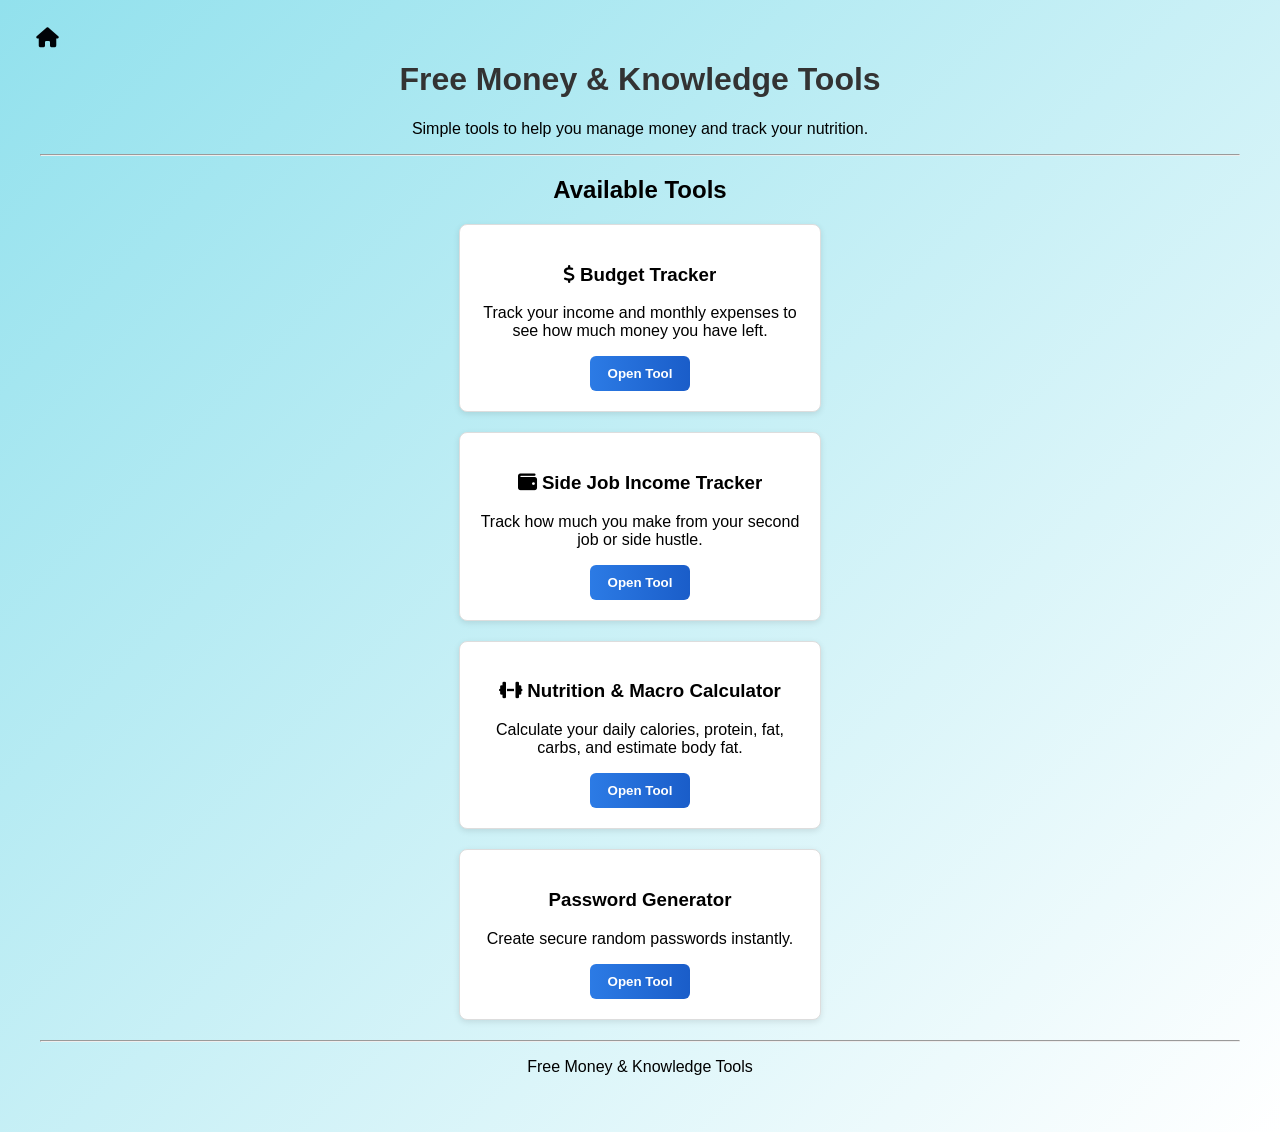
==== index.html @ 8d734868 "Updated multiple tools + password features" ====
<!DOCTYPE html>
<html>

<head>

<link rel="stylesheet" href="https://cdnjs.cloudflare.com/ajax/libs/font-awesome/6.5.0/css/all.min.css">

<title>Free Budget and Income Tools</title>

<link rel="stylesheet" href="style.css">

</head>

<body>
<a href="index.html" class="home-btn">
<i class="fa-solid fa-house"></i>
</a>

<h1>Free Money & Knowledge Tools</h1>

<p>Simple tools to help you manage money and track your nutrition.</p>

<hr>

<h2>Available Tools</h2>

<div class="tool-box">
  <h3><i class="fa-solid fa-dollar-sign"></i> Budget Tracker</h3>
  <p>Track your income and monthly expenses to see how much money you have left.</p>
  <a href="budget-tracker.html"><button>Open Tool</button></a>
</div>

<div class="tool-box">
  <h3><i class="fa-solid fa-wallet"></i> Side Job Income Tracker</h3>
  <p>Track how much you make from your second job or side hustle.</p>
  <a href="side-income.html"><button>Open Tool</button></a>
</div>

<div class="tool-box">
  <h3><i class="fa-solid fa-dumbbell"></i> Nutrition & Macro Calculator</h3>
  <p>Calculate your daily calories, protein, fat, carbs, and estimate body fat.</p>
  <a href="nutrition-calculator.html"><button>Open Tool</button></a>
</div>

<div class="tool-box">
<h3>Password Generator</h3>
<p>Create secure random passwords instantly.</p>

<a href="password-generator.html">
  <button>Open Tool</button>
</a>
</div>
<hr>

<div class="ad-space">
  <!-- Google AdSense will go here later -->
  <p>Free Money & Knowledge Tools</p>
</div>

</body>

</html>
---- style.css ----
body {
font-family: Arial;
background-color: #f4f4f4;
padding: 40px;
}
h1 {
color: #333;

}

ul {
list-style-type: none;
padding: 0;

}

li {

background: white;
margin: 10px 0;
padding: 15px;
border-radius: 6px;

}

a {
text-decoration: none;
font-weight: bold;
color: #2a7ae2;
}

li:hover {
background: #e8f0fe;
}

.budget-box {

background: white;
padding: 20px;
border-radius: 8px;
max-width: 400px;

}

input {

width: 100%;
padding: 8px;
margin-bottom: 10px;

}

button {

padding: 10px;
background: #2a7ae2;
color: white;
border: none;
border-radius: 5px;
cursor: pointer;

}

button:hover {

background: #183358;

}

/* Nutrition input container background */
.nutrition-box {
    background: rgba(255, 255, 255, 0.728); /* almost solid white with slight transparency */
    padding: 20px;
    border-radius: 8px;
    max-width: 400px;
    margin: 20px auto; /* centers the box */
    box-shadow: 0 2px 6px rgba(0,0,0,0.1); /* subtle shadow for depth */
}

/* Nutrition calculator input sizing */

.nutrition-box input[type="number"]{
width:120px;
padding:6px;
margin:4px 6px 10px 0;
}

.nutrition-box select{
width:140px;
padding:6px;
margin:4px 6px 10px 0;
}

.nutrition-box label{
display:block;
margin-top:10px;
font-weight:bold;
}

/* Height inputs side-by-side */

#feet,
#inches{
width:70px;
}

/* Tool input sizing for ALL tools */

input[type="number"],
input[type="text"],
select {

width:120px;
padding:6px;
margin:4px 6px 10px 0;

}

/* Labels look cleaner above inputs */

label{
display:block;
margin-top:10px;
font-weight:bold;
}

/* Smaller height inputs */

#feet,
#inches{
width:70px;
}

/* Center the page content */

body{

font-family: Arial, sans-serif;
background:#f4f4f4;
text-align:center;

}

/* Tool card container */

.tool-box{

background:white;
border:1px solid #ddd;
border-radius:8px;

width:320px;

margin:20px auto;
padding:20px;

box-shadow:0 2px 6px rgba(0,0,0,0.1);

}

/* Inputs */

input[type="number"],
input[type="text"],
select{

width:120px;
padding:6px;
margin:5px;

}

/* Smaller height inputs */

#feet,
#inches{

width:70px;

}

/* Buttons */

button{

padding:8px 16px;
background:#2c7be5;
color:white;
border:none;
border-radius:5px;
cursor:pointer;

}

button:hover{

background:#1a5dc9;

}

/* Center Budget Tracker inputs */
.budget-box {
    background:rgba(255, 255, 255, 0.541);
    border:1px solid #ddd;
    border-radius:8px;
    width:320px;
    margin:20px auto;
    padding:20px;
    box-shadow:0 2px 6px rgba(0,0,0,0.1);
    text-align:center;  /* This centers the content inside the box */
}

/* Inputs inside budget-box */
.budget-box input[type="number"] {
    width:120px;
    padding:6px;
    margin:5px;
    display:inline-block;  /* ensures they respect text-align:center */
}

/* Buttons styling */
.budget-box button {
    padding:8px 16px;
    background:#2c7be5;
    color:white;
    border:none;
    border-radius:5px;
    cursor:pointer;
    margin-top:10px;
}

.budget-box button:hover {
    background:#1a5dc9;
}

/* Page background */
/* Make the entire page background a single color */
body {
    font-family: Arial, sans-serif;
    text-align: center;
    background: linear-gradient(135deg, #92e1ed, #ffffff); /* choose any solid color you like */
    margin: 0;
    padding: 40px;
}

/* Result panel for Side Job Income Tracker */
#incomeResult {
    margin-top: 15px;
    padding: 12px;
    border-radius: 6px;
    background: #f1f3f5;   /* subtle light gray background */
    border: 1px solid #ccc;
    font-weight: bold;
    color: #333;
    display: inline-block;   /* shrink to fit content */
    min-width: 150px;        /* optional, ensures width is reasonable */
}

/* Tool icons (for homepage and tool pages) */
.tool-icon {
    width: 50px;
    height: 50px;
    display: block;
    margin: 0 auto 10px auto;
}

/* Home button top-left */
.home-btn {
    position: fixed;
    top: 20px;
    left: 20px;
    padding: 8px 16px;
    background: #2c7ce500;
    color: rgb(0, 3, 7);
    border-radius: 5px;
    text-decoration: none;
    font-weight: bold;
    z-index: 1000;
}

.home-btn:hover {
    background: #1a5dc900;
}

/* Dropdown menu top-right */
.tool-menu {
    position: fixed;
    top: 20px;
    right: 20px;
    z-index: 1000;
}

.dropbtn {
    background: none;              /* kills gradient */
    background-color: rgba(255, 255, 255, 0); /* your custom background */
    color: #333;

    padding: 8px 16px;
    font-size: 16px;

    border: 1px solid #cccccc00;
    border-radius: 5px;

    cursor: pointer;
}

.dropbtn:hover {
    background: rgba(255, 255, 255, 0);
}

.dropdown-content {
    display: none;
    position: absolute;
    right: 0;
    background-color: #f9f9f901;
    min-width: 180px;
    box-shadow: 0px 8px 16px 0px rgba(0, 0, 0, 0);
    border-radius: 6px;
    overflow: hidden;
}

.dropdown-content a {
    color: #333;
    padding: 12px 16px;
    text-decoration: none;
    display: block;
}

.dropdown-content a:hover {
    background-color: #e8f0fe04;
}

.tool-menu:hover .dropdown-content {
    display: block;
}

button {
    background: linear-gradient(90deg, #2c7be5, #1a5dc9);
    color: white;
    border: none;
    border-radius: 6px;
    padding: 10px 18px;
    cursor: pointer;
    font-weight: bold;
    transition: background 0.3s, transform 0.2s;
}

button:hover {
    background: linear-gradient(90deg, #1a5dc9, #2c7be5);
    transform: scale(1.05);
}
/*
body.budget-page {
    background: url('images/budget-background.jpg') no-repeat center center fixed;
    background-size: cover;
}
*/

/* Optional overlay for readability 
body.budget-page::before {
    content: '';
    position: fixed;
    top: 0;
    left: 0;
    width: 100%;
    height: 23.6%;
    background: rgba(255, 251, 251, 0.959);
    z-index: -1;
}
*/


/* Add to your style.css 
body.nutrition-page {
    background: url('images/nutrition-background.jpg') no-repeat center center;
    background-size: cover;
    background-attachment: fixed;
}
*/

/*
body.nutrition-page::before {
    content: '';
    position: fixed;
    top: 0;
    left: 0;
    width: 100%;
    height: 23.6%;
    background: rgba(234, 234, 239, 0.769);
    z-index: -1;
}
*/

/*
body.side-income-page {
    background: url('images/side-income-background.jpg') no-repeat center center;
    background-size: cover;
    background-attachment: fixed;
}
*/
/*
body.side-income-page::before {
    content: '';
    position: fixed;
    top: 0;
    left: 0;
    width: 100%;
    height: 23.6%;
    background: rgba(234, 234, 239, 0.769);
    z-index: -1;

}
*/
.home-btn i {

    font-size: 20px;
}

.outlined-text {
    color: transparent;
    -webkit-text-stroke: 1px rgb(7, 8, 56);
    text-shadow: -2px -2px rgb(0, 0, 0);
    font-weight: 600;
    text-transform: uppercase;
}
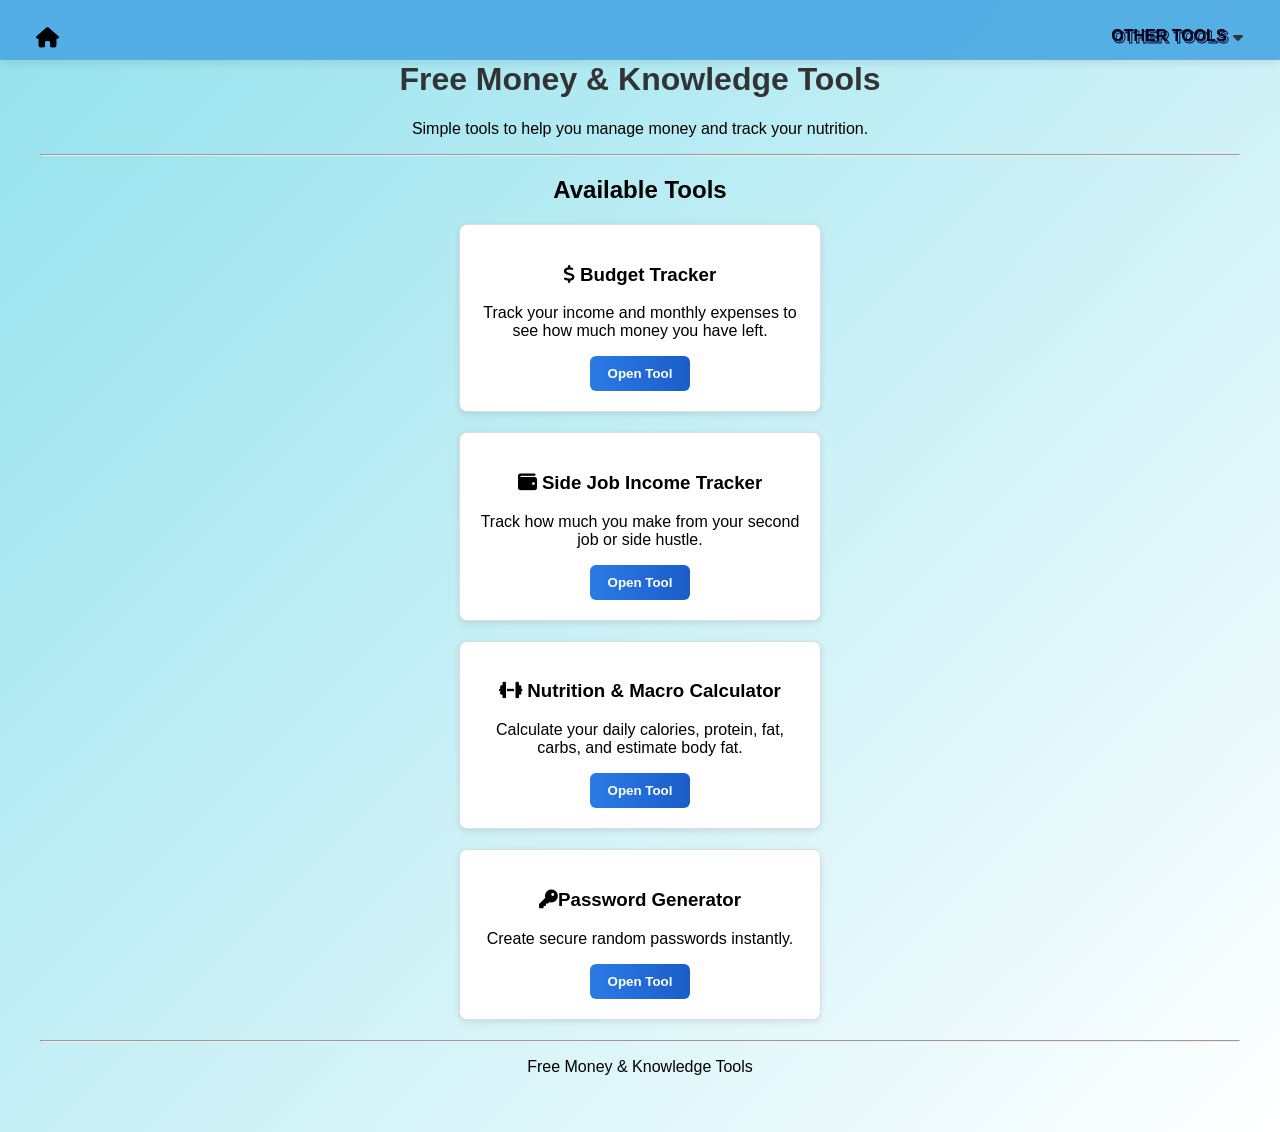
==== commit 90faaa87: "Added sticky header" ====
--- a/index.html
+++ b/index.html
@@ -12,6 +12,28 @@
 </head>
 
 <body>
+
+<div class="top-header">
+
+    <a href="index.html" class="home-btn">
+        <i class="fa-solid fa-house"></i>
+    </a>
+
+    <div class="tool-menu">
+        <button class="dropbtn">
+            <span class="outlined-text">Other Tools</span>
+            <i class="fa-solid fa-caret-down"></i>
+        </button>
+
+        <div class="dropdown-content">
+            <a href="budget-tracker.html">Budget Tracker</a>
+            <a href="side-income.html">Side Job Income Tracker</a>
+            <a href="nutrition-calculator.html">Nutrition & Macro Calculator</a>
+            <a href="password-generator.html">Password Generator</a>    
+    </div>
+    </div>
+
+</div>
 <a href="index.html" class="home-btn">
 <i class="fa-solid fa-house"></i>
 </a>
@@ -43,7 +65,7 @@
 </div>
 
 <div class="tool-box">
-<h3>Password Generator</h3>
+<h3><i class="fa-solid fa-key"></i>Password Generator</h3>
 <p>Create secure random passwords instantly.</p>
 
 <a href="password-generator.html">
@@ -57,6 +79,25 @@
   <p>Free Money & Knowledge Tools</p>
 </div>
 
+<script>
+let lastScroll = 0;
+const header = document.querySelector(".top-header");
+
+window.addEventListener("scroll", () => {
+    let currentScroll = window.pageYOffset;
+
+    if (currentScroll > lastScroll) {
+        // scrolling DOWN
+        header.classList.add("hide");
+    } else {
+        // scrolling UP
+        header.classList.remove("hide");
+    }
+
+    lastScroll = currentScroll;
+});
+</script>
+
 </body>
 
 </html>
--- a/style.css
+++ b/style.css
@@ -266,7 +266,7 @@
 
 /* Home button top-left */
 .home-btn {
-    position: fixed;
+    position: absolute;
     top: 20px;
     left: 20px;
     padding: 8px 16px;
@@ -284,7 +284,7 @@
 
 /* Dropdown menu top-right */
 .tool-menu {
-    position: fixed;
+    position: absolute;
     top: 20px;
     right: 20px;
     z-index: 1000;
@@ -425,3 +425,27 @@
 }
 
 
+
+
+.top-header {
+    position: fixed;
+    top: 0;
+    left: 0;
+    width: 100%;
+    height: 60px;
+
+    background: rgba(78, 171, 228, 0.95);
+    backdrop-filter: blur(6px);
+
+    z-index: 500; /* behind buttons */
+    transition: transform 0.3s ease;
+}
+
+/* Hide header when scrolling down */
+.top-header.hide {
+    transform: translateY(-100%);
+}
+
+.top-header {
+    box-shadow: 0 2px 10px rgba(0,0,0,0.1);
+}
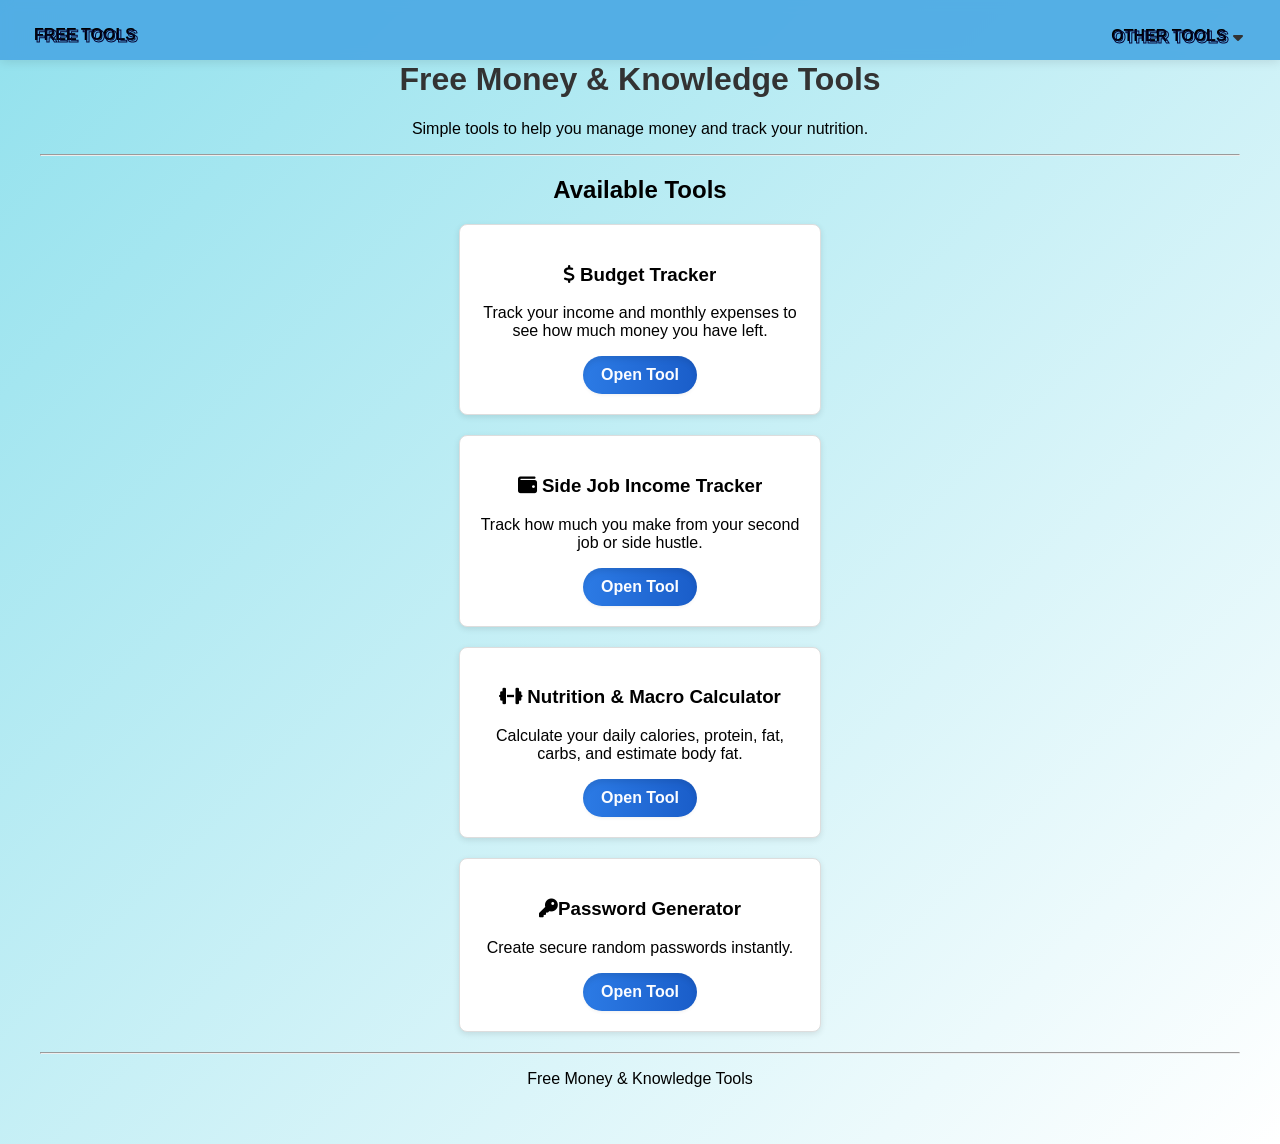
==== commit b1cefc45: "Fixed padding for mobile and home button" ====
--- a/index.html
+++ b/index.html
@@ -16,7 +16,7 @@
 <div class="top-header">
 
     <a href="index.html" class="home-btn">
-        <i class="fa-solid fa-house"></i>
+         <span class="outlined-text">Free Tools</span>
     </a>
 
     <div class="tool-menu">
@@ -34,9 +34,7 @@
     </div>
 
 </div>
-<a href="index.html" class="home-btn">
-<i class="fa-solid fa-house"></i>
-</a>
+
 
 <h1>Free Money & Knowledge Tools</h1>
 
@@ -49,19 +47,19 @@
 <div class="tool-box">
   <h3><i class="fa-solid fa-dollar-sign"></i> Budget Tracker</h3>
   <p>Track your income and monthly expenses to see how much money you have left.</p>
-  <a href="budget-tracker.html"><button>Open Tool</button></a>
+  <a href="budget-tracker.html"><button class="btn">Open Tool</button></a>
 </div>
 
 <div class="tool-box">
   <h3><i class="fa-solid fa-wallet"></i> Side Job Income Tracker</h3>
   <p>Track how much you make from your second job or side hustle.</p>
-  <a href="side-income.html"><button>Open Tool</button></a>
+  <a href="side-income.html"><button class="btn">Open Tool</button></a>
 </div>
 
 <div class="tool-box">
   <h3><i class="fa-solid fa-dumbbell"></i> Nutrition & Macro Calculator</h3>
   <p>Calculate your daily calories, protein, fat, carbs, and estimate body fat.</p>
-  <a href="nutrition-calculator.html"><button>Open Tool</button></a>
+  <a href="nutrition-calculator.html"><button class="btn">Open Tool</button></a>
 </div>
 
 <div class="tool-box">
@@ -69,7 +67,7 @@
 <p>Create secure random passwords instantly.</p>
 
 <a href="password-generator.html">
-  <button>Open Tool</button>
+  <button class="btn">Open Tool</button>
 </a>
 </div>
 <hr>
--- a/style.css
+++ b/style.css
@@ -448,4 +448,128 @@
 
 .top-header {
     box-shadow: 0 2px 10px rgba(0,0,0,0.1);
+}
+
+/* Custom button system */
+.btn {
+    background-color: #fff;
+    padding: 10px 18px;
+    border-radius: 999px;
+    border: none;
+
+    cursor: pointer;
+    font-size: 16px;
+    font-weight: bold;
+
+    color: #2c7be5;
+
+    position: relative;
+    overflow: hidden;
+
+    transition: all 0.2s ease;
+
+    box-shadow:
+        inset 0 4px 6px -1px rgba(0,0,0,0.1),
+        0 2px 4px -2px rgba(0,0,0,0.1);
+}
+
+/* Click effect */
+.btn:active {
+    box-shadow: inset 0 0 0 4px rgba(4, 59, 63, 0.4);
+    transform: scale(0.97);
+}
+
+/* Flash layer */
+.btn::before {
+    content: "";
+    position: absolute;
+    inset: 0;
+
+    background: #fff;
+    border-radius: inherit;
+
+    opacity: 0;
+    z-index: -1;
+
+    transform: scale(2);
+    transition: all 0.4s ease;
+}
+
+/* Hover effect */
+.btn:hover::before {
+    opacity: 1;
+    transform: scale(1);
+}
+
+/* Custom button system */
+.btn {
+    background-color: #fff;
+    padding: 10px 18px;
+    border-radius: 999px;
+    border: none;
+
+    cursor: pointer;
+    font-size: 16px;
+    font-weight: bold;
+
+    color: #fcfdff;
+
+    position: relative;
+    overflow: hidden;
+
+    transition: all 0.2s ease;
+
+    box-shadow:
+        inset 0 4px 6px -1px rgba(0,0,0,0.1),
+        0 2px 4px -2px rgba(0,0,0,0.1);
+}
+
+/* Click effect */
+.btn:active {
+    box-shadow: inset 0 0 0 4px rgba(4, 59, 63, 0.4);
+    transform: scale(0.97);
+}
+
+/* Flash layer */
+.btn::before {
+    content: "";
+    position: absolute;
+    inset: 0;
+
+    background: #0f2230;
+    border-radius: inherit;
+
+    opacity: 0;
+    z-index: -1;
+
+    transform: scale(2);
+    transition: all 0.4s ease;
+}
+
+/* Hover effect */
+.btn:hover::before {
+    opacity: 1;
+    transform: scale(1);
+}
+
+/* Mobile adjustments */
+@media (max-width: 768px) {
+    body {
+        padding: 20px;  /* reduce the top/bottom padding on mobile */
+    }
+
+    .tool-box {
+        margin: 10px auto;  /* smaller spacing between tool cards */
+        padding: 15px;      /* reduce padding inside cards */
+    }
+
+    .budget-box,
+    .nutrition-box {
+        width: 90%;          /* make input containers fit mobile screens */
+        padding: 15px;
+    }
+
+    h1, h2, h3, p {
+        margin-bottom: 10px; /* reduce extra spacing below headings */
+    }
 }
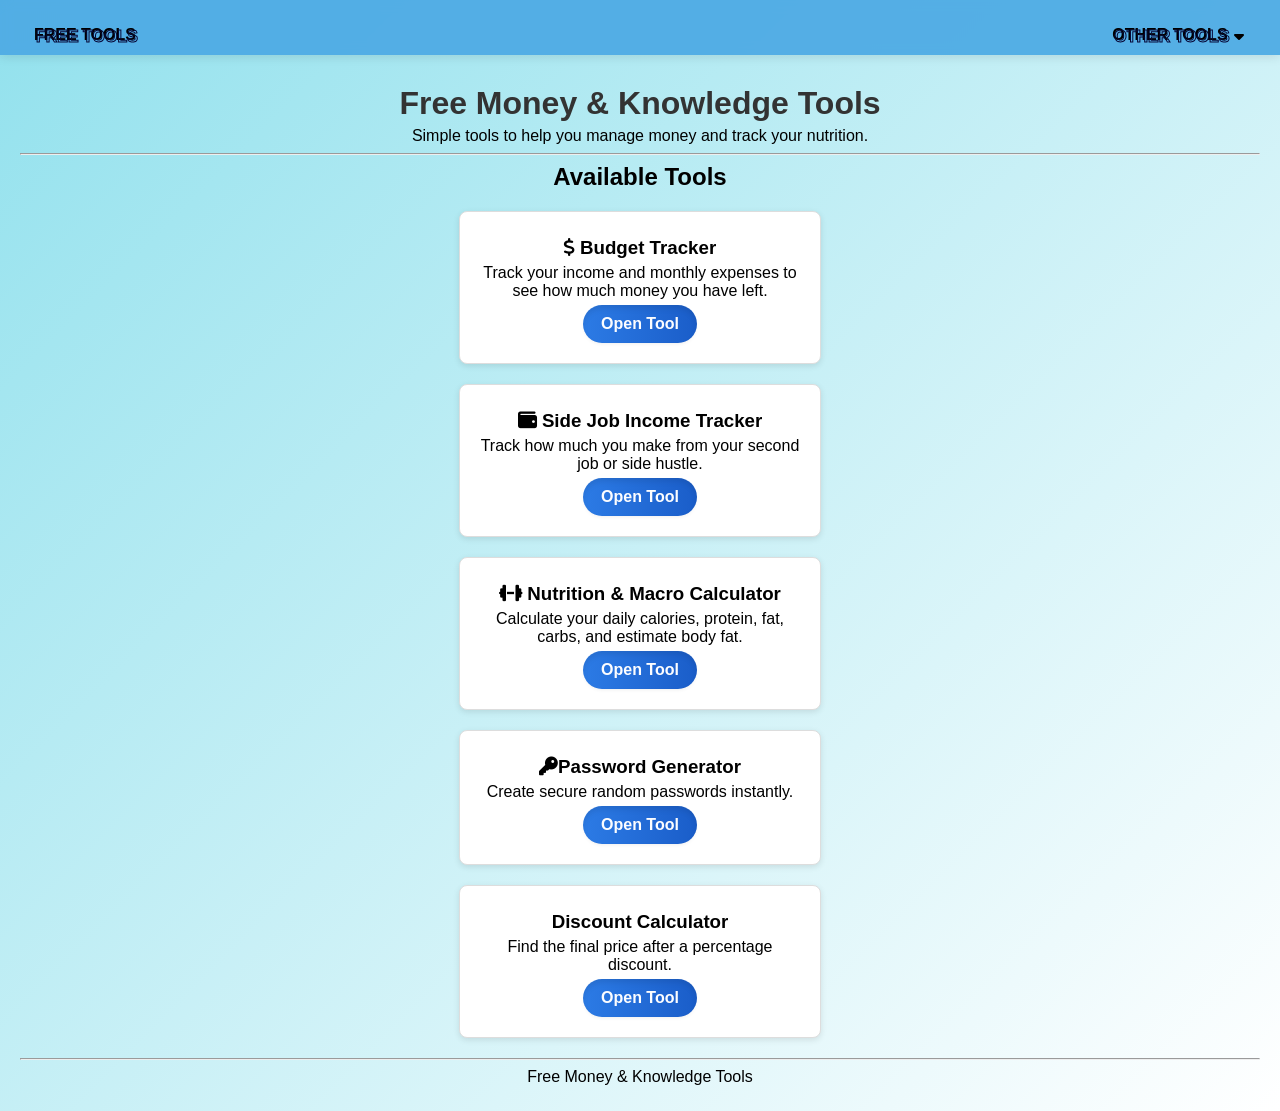
==== commit f8514cc9: "Added a percentage off tool" ====
--- a/index.html
+++ b/index.html
@@ -70,6 +70,14 @@
   <button class="btn">Open Tool</button>
 </a>
 </div>
+
+<div class="tool-box">
+  <h3>Discount Calculator</h3>
+  <p>Find the final price after a percentage discount.</p>
+  <a href="discount-calculator.html">
+    <button class="btn">Open Tool</button>
+  </a>
+</div>
 <hr>
 
 <div class="ad-space">
--- a/style.css
+++ b/style.css
@@ -432,7 +432,7 @@
     top: 0;
     left: 0;
     width: 100%;
-    height: 60px;
+    height: 55px;
 
     background: rgba(78, 171, 228, 0.95);
     backdrop-filter: blur(6px);
@@ -552,24 +552,171 @@
     transform: scale(1);
 }
 
-/* Mobile adjustments */
+/* ---------------------------------- */
+/* Base Styles (Desktop & Mobile)     */
+/* ---------------------------------- */
+body {
+    font-family: Arial, sans-serif;
+    text-align: center;
+    background-color: #f0f4f8;
+    margin: 0;
+    padding: 40px 20px 20px 20px; /* reduce default padding on mobile later */
+    min-height: 100vh;
+    box-sizing: border-box;
+}
+
+h1, h2, h3, p {
+    margin: 5px 0;
+}
+
+.tool-box {
+    background: white;
+    border: 1px solid #ddd;
+    border-radius: 8px;
+    width: 320px;
+    margin: 20px auto;
+    padding: 20px;
+    box-shadow: 0 2px 6px rgba(0,0,0,0.1);
+}
+
+button {
+    background: linear-gradient(90deg, #2c7be5, #1a5dc9);
+    color: white;
+    border: none;
+    border-radius: 6px;
+    padding: 10px 18px;
+    cursor: pointer;
+    font-weight: bold;
+    transition: background 0.3s, transform 0.2s;
+}
+
+button:hover {
+    background: linear-gradient(90deg, #1a5dc9, #2c7be5);
+    transform: scale(1.05);
+}
+
+.home-btn {
+    position: fixed;
+    top: 20px;
+    left: 20px;
+    padding: 8px 16px;
+    color: white;
+    text-decoration: none;
+    font-weight: bold;
+    z-index: 1000;
+}
+
+.tool-menu {
+    position: fixed;
+    top: 20px;
+    right: 20px;
+    z-index: 1000;
+}
+
+/* Drop-down menu styling */
+.dropbtn {
+    color: white;
+    padding: 8px 16px;
+    font-size: 16px;
+    border: none;
+    border-radius: 5px;
+    cursor: pointer;
+    background-color: #2c7ce500;
+}
+
+.dropbtn:hover {
+    background-color: #1a5dc900;
+}
+
+.dropdown-content {
+    display: none;
+    position: absolute;
+    right: 0;
+    background-color: rgba(249, 249, 249, 0.95); /* semi-transparent */
+    min-width: 180px;
+    box-shadow: 0px 8px 16px rgba(0,0,0,0.2);
+    border-radius: 6px;
+    overflow: hidden;
+}
+
+.dropdown-content a {
+    color: #333;
+    padding: 12px 16px;
+    text-decoration: none;
+    display: block;
+}
+
+.dropdown-content a:hover {
+    background-color: #e8f0fe;
+}
+
+.tool-menu:hover .dropdown-content {
+    display: block;
+}
+
+/* ---------------------------------- */
+/* Mobile-Specific Adjustments        */
+/* ---------------------------------- */
 @media (max-width: 768px) {
     body {
-        padding: 20px;  /* reduce the top/bottom padding on mobile */
+        padding: 20px 10px 10px 10px; /* smaller padding on mobile */
     }
 
     .tool-box {
-        margin: 10px auto;  /* smaller spacing between tool cards */
-        padding: 15px;      /* reduce padding inside cards */
+        width: 90%; /* fit mobile screen */
+        margin: 10px auto;
+        padding: 15px;
+    }
+
+    .budget-box, .nutrition-box {
+        width: 90%;
+        padding: 15px;
+    }
+
+    h1, h2, h3, p {
+        font-size: 1em; /* scale text down a bit */
+        margin: 5px 0;
+    }
+
+    .ad-space {
+        margin-bottom: 10px;
+        padding-bottom: 10px;
+    }
+
+    .home-btn, .tool-menu {
+        top: 10px;
+        padding: 6px 12px;
+    }
+
+    .dropbtn {
+        padding: 6px 12px;
+        font-size: 14px;
+    }
+}
+
+/* dropdown button connected to other tools */
+
+.dropbtn i {
+    color: black;
+}
+
+body {
+    margin-top: 40px;
+}
+
+@media (max-width: 768px) {
+    
+    body {
+        padding: 10px;
+    }
+
+    .tool-box {
+        margin: 10px auto;
     }
 
     .budget-box,
     .nutrition-box {
-        width: 90%;          /* make input containers fit mobile screens */
-        padding: 15px;
-    }
-
-    h1, h2, h3, p {
-        margin-bottom: 10px; /* reduce extra spacing below headings */
-    }
+        margin-bottom: 10px;
+    }
+
 }
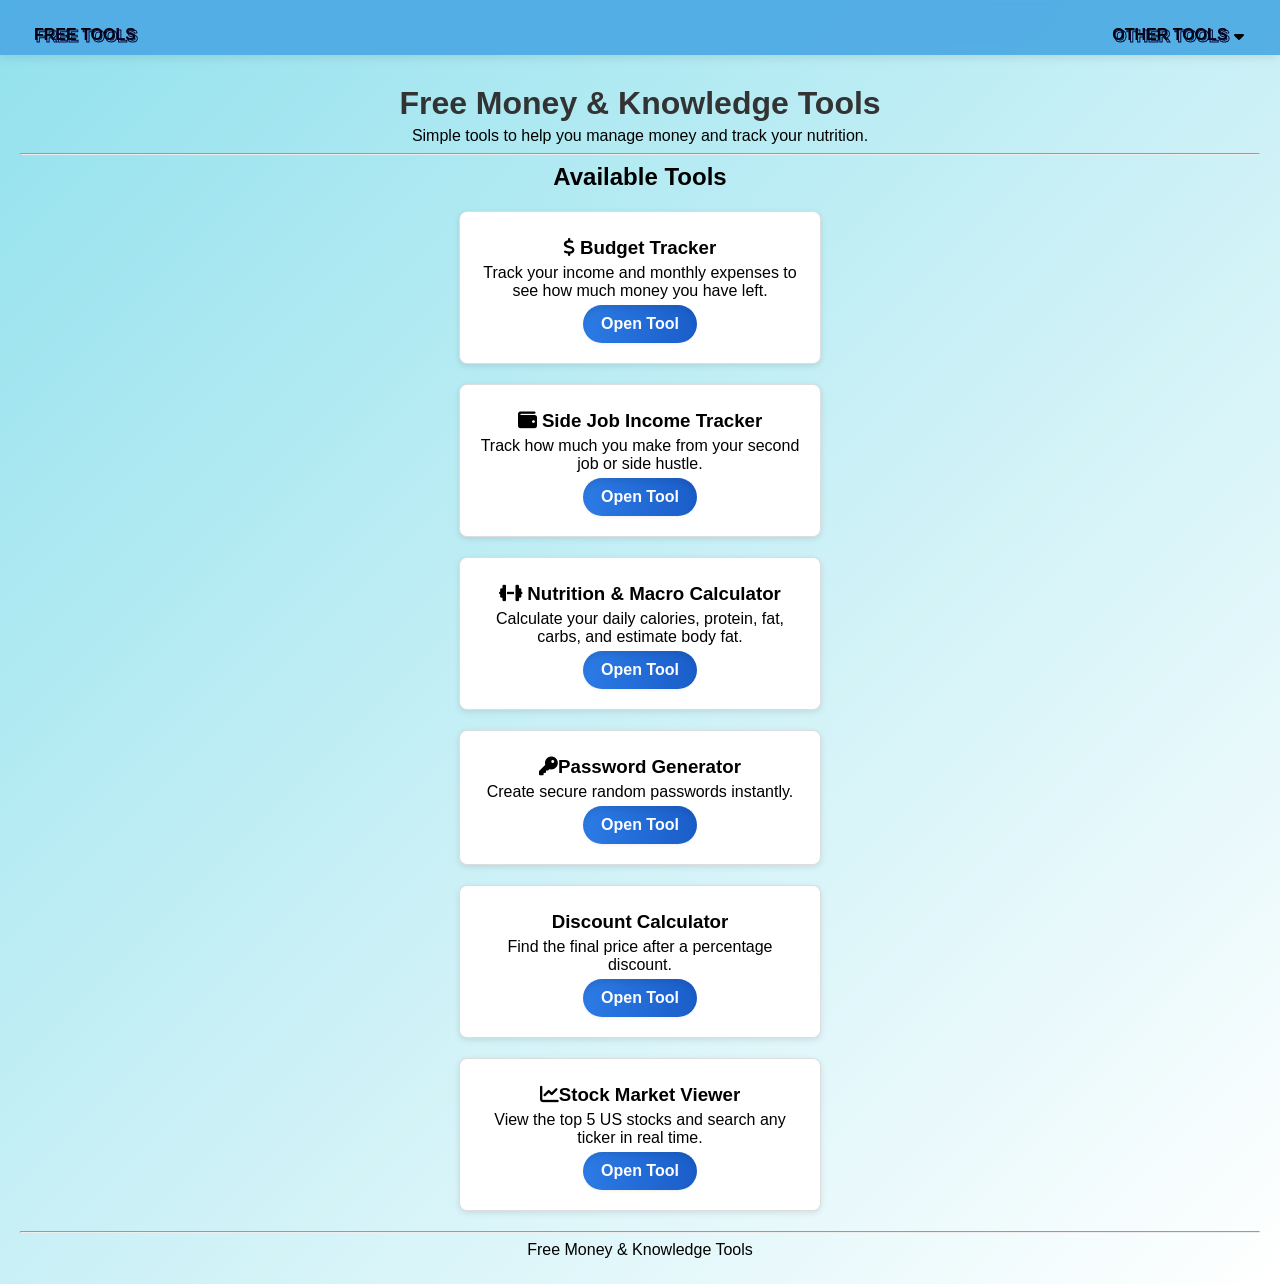
==== commit 5e52612e: "added stock tool" ====
--- a/index.html
+++ b/index.html
@@ -78,6 +78,13 @@
     <button class="btn">Open Tool</button>
   </a>
 </div>
+
+<div class="tool-box">
+  <h3><i class="fa-solid fa-chart-line"></i>Stock Market Viewer</h3>
+  <p>View the top 5 US stocks and search any ticker in real time.</p>
+  <a href="stocks.html"><button class="btn">Open Tool</button></a>
+</div>
+
 <hr>
 
 <div class="ad-space">
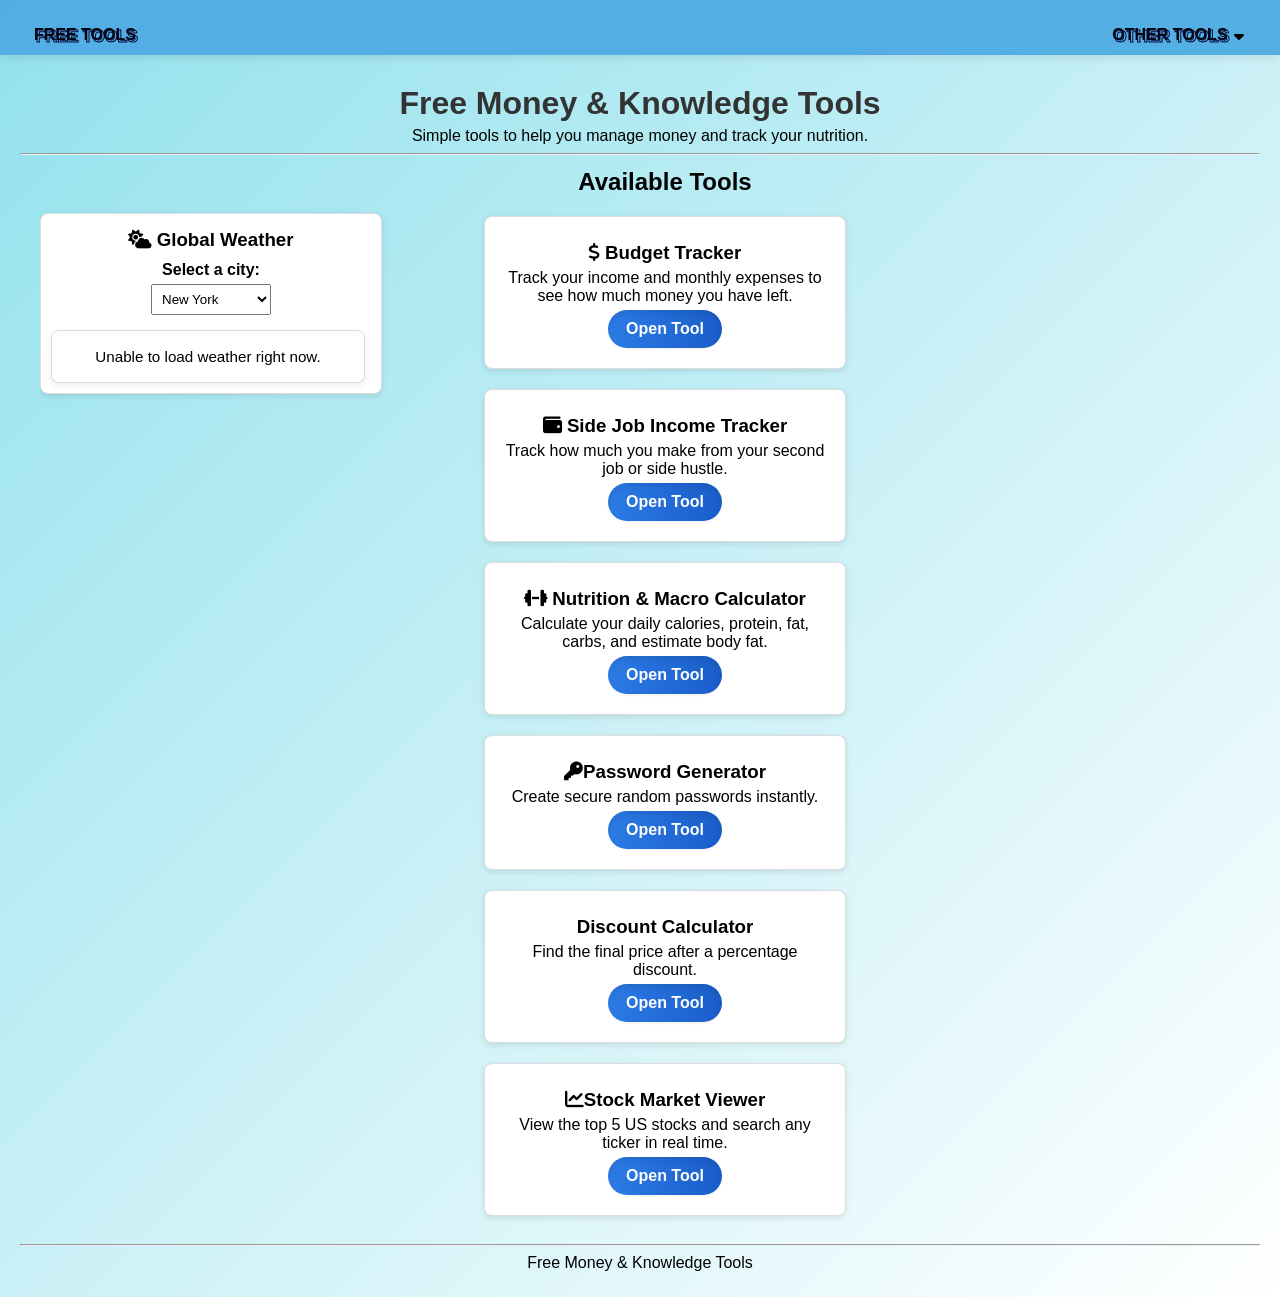
==== commit f0968a5e: "Added weather window" ====
--- a/index.html
+++ b/index.html
@@ -2,7 +2,7 @@
 <html>
 
 <head>
-
+<meta charset="UTF-8">
 <link rel="stylesheet" href="https://cdnjs.cloudflare.com/ajax/libs/font-awesome/6.5.0/css/all.min.css">
 
 <title>Free Budget and Income Tools</title>
@@ -29,12 +29,11 @@
             <a href="budget-tracker.html">Budget Tracker</a>
             <a href="side-income.html">Side Job Income Tracker</a>
             <a href="nutrition-calculator.html">Nutrition & Macro Calculator</a>
-            <a href="password-generator.html">Password Generator</a>    
-    </div>
+            <a href="password-generator.html">Password Generator</a>
+        </div>
     </div>
 
 </div>
-
 
 <h1>Free Money & Knowledge Tools</h1>
 
@@ -42,48 +41,86 @@
 
 <hr>
 
-<h2>Available Tools</h2>
+<!-- ===================================================== -->
+<!-- START: Weather + Tools Two-Column Layout -->
+<!-- ===================================================== -->
 
-<div class="tool-box">
-  <h3><i class="fa-solid fa-dollar-sign"></i> Budget Tracker</h3>
-  <p>Track your income and monthly expenses to see how much money you have left.</p>
-  <a href="budget-tracker.html"><button class="btn">Open Tool</button></a>
-</div>
+<div class="home-layout">
 
-<div class="tool-box">
-  <h3><i class="fa-solid fa-wallet"></i> Side Job Income Tracker</h3>
-  <p>Track how much you make from your second job or side hustle.</p>
-  <a href="side-income.html"><button class="btn">Open Tool</button></a>
-</div>
+    <!-- LEFT: Weather Panel -->
+    <div class="weather-panel">
+        <div class="tool-box">
+            <h3><i class="fa-solid fa-cloud-sun"></i> Global Weather</h3>
 
-<div class="tool-box">
-  <h3><i class="fa-solid fa-dumbbell"></i> Nutrition & Macro Calculator</h3>
-  <p>Calculate your daily calories, protein, fat, carbs, and estimate body fat.</p>
-  <a href="nutrition-calculator.html"><button class="btn">Open Tool</button></a>
-</div>
+            <label for="citySelect"><strong>Select a city:</strong></label>
+            <select id="citySelect">
+                <option value="New York,US">New York</option>
+                <option value="London,GB">London</option>
+                <option value="Tokyo,JP">Tokyo</option>
+                <option value="Sydney,AU">Sydney</option>
+                <option value="Dubai,AE">Dubai</option>
+                <option value="Paris,FR">Paris</option>
+                <option value="Toronto,CA">Toronto</option>
+                <option value="Hong Kong,HK">Hong Kong</option>
+            </select>
 
-<div class="tool-box">
-<h3><i class="fa-solid fa-key"></i>Password Generator</h3>
-<p>Create secure random passwords instantly.</p>
+            <div id="weatherDisplay" class="weather-display"></div>
+        </div>
+    </div>
 
-<a href="password-generator.html">
-  <button class="btn">Open Tool</button>
-</a>
-</div>
+    <!-- RIGHT: Main Tools Window -->
+    <div class="tools-main">
 
-<div class="tool-box">
-  <h3>Discount Calculator</h3>
-  <p>Find the final price after a percentage discount.</p>
-  <a href="discount-calculator.html">
-    <button class="btn">Open Tool</button>
-  </a>
-</div>
+        <h2>Available Tools</h2>
 
-<div class="tool-box">
-  <h3><i class="fa-solid fa-chart-line"></i>Stock Market Viewer</h3>
-  <p>View the top 5 US stocks and search any ticker in real time.</p>
-  <a href="stocks.html"><button class="btn">Open Tool</button></a>
-</div>
+        <div class="tool-box">
+          <h3><i class="fa-solid fa-dollar-sign"></i> Budget Tracker</h3>
+          <p>Track your income and monthly expenses to see how much money you have left.</p>
+          <a href="budget-tracker.html"><button class="btn">Open Tool</button></a>
+        </div>
+
+        <div class="tool-box">
+          <h3><i class="fa-solid fa-wallet"></i> Side Job Income Tracker</h3>
+          <p>Track how much you make from your second job or side hustle.</p>
+          <a href="side-income.html"><button class="btn">Open Tool</button></a>
+        </div>
+
+        <div class="tool-box">
+          <h3><i class="fa-solid fa-dumbbell"></i> Nutrition & Macro Calculator</h3>
+          <p>Calculate your daily calories, protein, fat, carbs, and estimate body fat.</p>
+          <a href="nutrition-calculator.html"><button class="btn">Open Tool</button></a>
+        </div>
+
+        <div class="tool-box">
+        <h3><i class="fa-solid fa-key"></i>Password Generator</h3>
+        <p>Create secure random passwords instantly.</p>
+
+        <a href="password-generator.html">
+          <button class="btn">Open Tool</button>
+        </a>
+        </div>
+
+        <div class="tool-box">
+          <h3>Discount Calculator</h3>
+          <p>Find the final price after a percentage discount.</p>
+          <a href="discount-calculator.html">
+            <button class="btn">Open Tool</button>
+          </a>
+        </div>
+
+        <div class="tool-box">
+          <h3><i class="fa-solid fa-chart-line"></i>Stock Market Viewer</h3>
+          <p>View the top 5 US stocks and search any ticker in real time.</p>
+          <a href="stocks.html"><button class="btn">Open Tool</button></a>
+        </div>
+
+    </div> <!-- END tools-main -->
+
+</div> <!-- END home-layout -->
+
+<!-- ===================================================== -->
+<!-- END: Weather + Tools Layout -->
+<!-- ===================================================== -->
 
 <hr>
 
@@ -91,6 +128,8 @@
   <!-- Google AdSense will go here later -->
   <p>Free Money & Knowledge Tools</p>
 </div>
+
+<script src="weather.js"></script>
 
 <script>
 let lastScroll = 0;
@@ -100,10 +139,8 @@
     let currentScroll = window.pageYOffset;
 
     if (currentScroll > lastScroll) {
-        // scrolling DOWN
         header.classList.add("hide");
     } else {
-        // scrolling UP
         header.classList.remove("hide");
     }
 
--- a/style.css
+++ b/style.css
@@ -719,4 +719,175 @@
         margin-bottom: 10px;
     }
 
-}+}
+
+.stocks-layout {
+    display: flex;
+    justify-content: center;
+    align-items: flex-start;
+    gap: 20px;
+    width: 100%;
+    max-width: 1200px; /* keeps layout tight */
+    margin: 0 auto;    /* centers everything */
+}
+
+/* Left column grows, right is fixed width */
+.stocks-main {
+    flex: 1;
+}
+
+.stocks-side-panel {
+    width: 500px;
+    position: sticky;
+    top: 70px; /* adjust so it sits under your header */
+    max-height: calc(100vh - 80px);
+    overflow-y: auto;
+}
+
+/* Autocomplete */
+.autocomplete-list {
+    background: white;
+    border: 1px solid #ddd;
+    border-radius: 4px;
+    margin-top: 5px;
+    max-height: 200px;
+    overflow-y: auto;
+    display: none;
+}
+
+.autocomplete-item {
+    padding: 6px 10px;
+    cursor: pointer;
+    font-size: 0.9rem;
+}
+
+.autocomplete-item:hover {
+    background: #f0f0f0;
+}
+
+/* Favorites / Recent items */
+.favorite-item,
+.recent-item {
+    padding: 6px 10px;
+    border: 1px solid #ddd;
+    border-radius: 4px;
+    margin-bottom: 6px;
+    background: white;
+    cursor: pointer;
+    font-size: 0.9rem;
+    display: flex;
+    justify-content: space-between;
+    align-items: center;
+}
+
+.favorite-item:hover,
+.recent-item:hover {
+    background: #f7f7f7;
+}
+
+.favorite-remove {
+    background: none;
+    border: none;
+    color: #888;
+    cursor: pointer;
+}
+
+.favorite-remove:hover {
+    color: #c00;
+}
+
+/* Favorite button on cards */
+.favorite-btn {
+    position: absolute;
+    right: 10px;
+    top: 10px;
+    border: none;
+    background: none;
+    cursor: pointer;
+    color: #f0b400;
+    font-size: 0.9rem;
+}
+
+
+
+/* LEFT: Weather panel */
+.weather-panel {
+    width: 250px;
+    min-width: 250px;
+    max-width: 250px;
+    position: sticky;
+    top: 50px;
+}
+
+.weather-panel {
+    width: 250px;
+    min-width: 250px;
+    max-width: 250px;
+    position: sticky;
+    top: 50px;
+}
+
+/* RIGHT: main tools area grows */
+.tools-main {
+    flex: 1;
+    min-width: 0;
+    margin-left: -200px;
+}
+
+/* Weather display card */
+.weather-display {
+    margin-top: 10px;
+    padding: 12px;
+    border-radius: 8px;
+    background: #ffffff;
+    border: 1px solid #ddd;
+    box-shadow: 0 2px 6px rgba(0,0,0,0.08);
+    font-size: 0.95rem;
+    width: 90%;
+    overflow: hidden; /* <-- FIXED */
+}
+
+.weather-main-line {
+    display: flex;
+    align-items: center;
+    justify-content: space-between;
+    margin-bottom: 6px;
+}
+
+.weather-temp {
+    font-size: 1.6rem;
+    font-weight: 600;
+}
+
+.weather-icon {
+    width: 40px;
+    height: 40px;
+}
+
+.weather-meta {
+    margin-top: 4px;
+    color: #555;
+    line-height: 1.4;
+}
+
+body, html {
+    overflow-x: hidden;
+}
+
+.home-layout {
+    display: flex;
+    align-items: flex-start;
+    justify-content: flex-start;
+    gap: 0px;
+    width: 100%;
+    max-width: 1200px;
+    margin: 0 auto;
+    overflow-x: hidden;
+}
+
+/* Weather panel tool-box fix */
+.weather-panel .tool-box {
+    padding: 10px; /* <-- FIXED */
+    margin: 0;
+}
+
